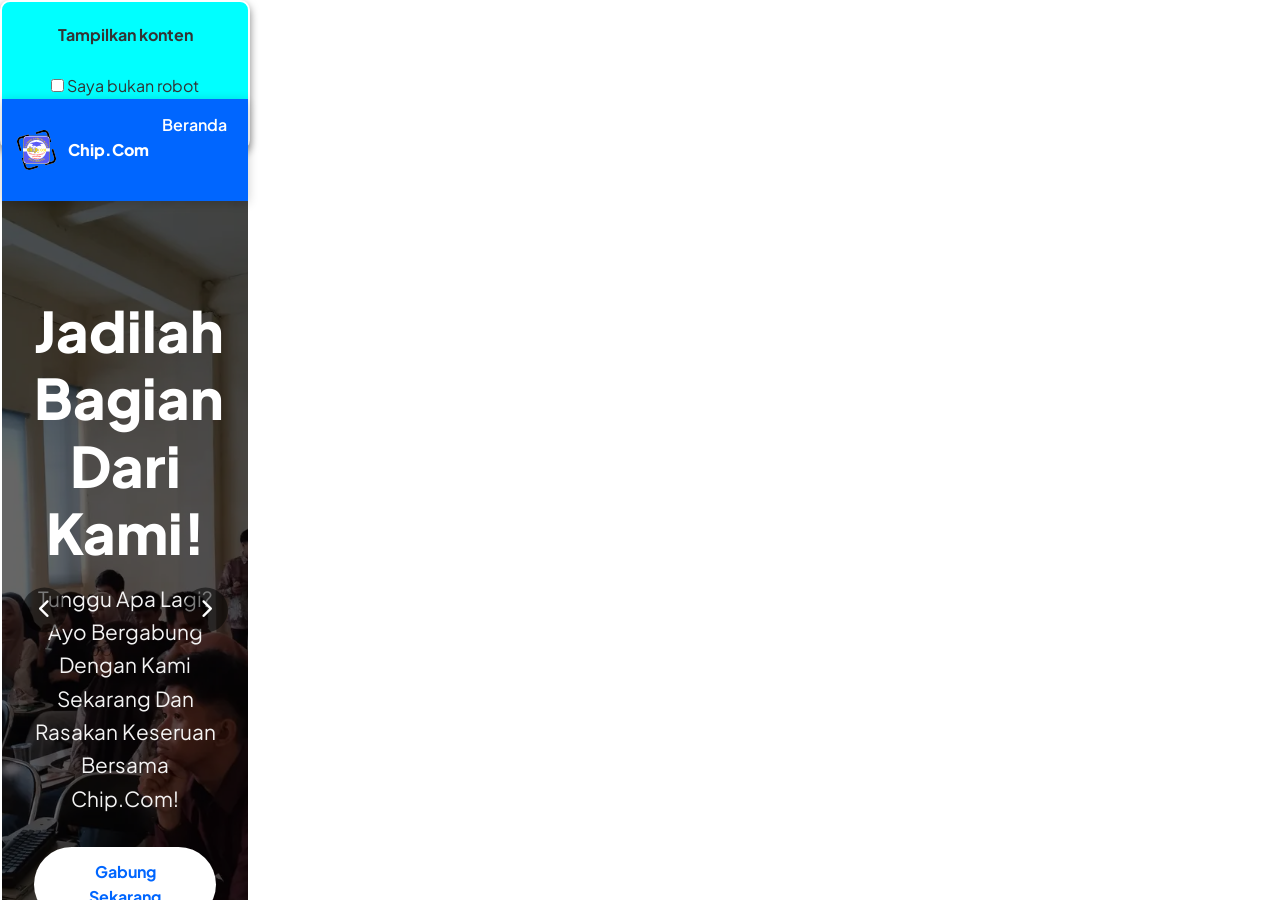
==== index.html @ 810375b3 "dvd" ====
<!DOCTYPE html>
<html lang="id">
<head>
    <meta charset="UTF-8">
    <meta name="viewport" content="width=device-width, initial-scale=1.0">
    <meta name="description" content="Website Resmi UKM Chip.Com STMIK Indonesia Banjarmasin">
    <title>CHIP.COM - STMIK Indonesia Banjarmasin</title>
    
    <!-- Meta Data Open Graph untuk Optimisasi Berbagi Tautan Sosial -->
    <meta property="og:title" content="CHIP.COM - STMIK Indonesia Banjarmasin">
    <meta property="og:description" content="Jadilah bagian dari kami! Unit Kegiatan Mahasiswa (UKM) IT & Keorganisasian terbaik di STMIK Indonesia Banjarmasin.">
    <meta property="og:image" content="https://chipcom.vercel.app/images/struktur.webp">
    <meta property="og:url" content="https://chipcom.vercel.app/">
    <meta property="og:type" content="website">
    
    <!-- Integrasi Sumber Daya Eksternal -->
    <link rel="icon" href="/images/logo.svg" type="image/svg+xml">
    <link rel="stylesheet" href="https://cdnjs.cloudflare.com/ajax/libs/font-awesome/6.5.1/css/all.min.css">
    <link rel="preconnect" href="https://fonts.googleapis.com">
    <link rel="preconnect" href="https://fonts.gstatic.com" crossorigin>
    <link href="https://fonts.googleapis.com/css2?family=Plus+Jakarta+Sans:wght@300;400;500;600;700;800&display=swap" rel="stylesheet">
    <link rel="stylesheet" href="/style.css">
    <link rel="preload" as="image" href="/images/pelatihan.webp">

    <!-- Skrip Inisialisasi: Mencegah Flash of Unstyled Content (FOUC) -->
    <script>
        if (localStorage.getItem('theme') === 'dark') {
            document.documentElement.setAttribute('data-theme', 'dark');
        }
    </script>
</head>
<body>

<div id="dvd-ad">
  <!-- Isi iklan atau form kamu di sini -->
  <div style="text-align: center; padding-top: 20px;">
    <strong>Tampilkan konten</strong><br><br>
    <input type="checkbox"> Saya bukan robot

    <header>
        <nav>
            <a href="/beranda" class="logo" id="logo-link">
                <img src="/images/logo.svg" alt="UKM Chip.Com Logo" class="logo-img">
                <span>Chip.Com</span>
            </a>
            
            <ul id="menu">
                <li><a href="/beranda">Beranda</a></li>
                <li><a href="/category/sejarah">Sejarah</a></li>
                <li><a href="/category/visimisi">Visi & Misi</a></li>
                <li><a href="/category/struktur">Struktur Organisasi</a></li>
                <li><a href="/category/dokumentasi">Dokumentasi</a></li>
            </ul>
            <div class="nav-actions">
                <button id="theme-toggle" aria-label="Toggle Dark Mode">
                    <i class="fas fa-moon"></i>
                </button>
                <button class="hamburger" id="hamburger" aria-label="Toggle Navigation">
                    <i class="fas fa-ellipsis-v"></i>
                </button>
            </div>
        </nav>
    </header>

    <main>
        <section class="hero">
            <div class="slideshow" id="hero-slideshow">
                <div class="slide active" style="background-image: url('/images/pelatihan.webp');"></div>
                <div class="slide" data-bg="/images/fotbar_pelatihan.webp"></div>
                <div class="slide" data-bg="/images/fotbar_pelatihan2.webp"></div>
                <div class="slide" data-bg="/images/pedas1.webp"></div>
                <div class="slide" data-bg="/images/pedas2.webp"></div>
                <div class="slide" data-bg="/images/diesnatalis1.webp"></div>
                <div class="slide" data-bg="/images/diesnatalis2.webp"></div>
            </div>

            <!-- Infrastruktur Kontrol Interaktif Slideshow -->
            <button class="slide-btn prev-btn" aria-label="Previous Slide"><i class="fas fa-chevron-left"></i></button>
            <button class="slide-btn next-btn" aria-label="Next Slide"><i class="fas fa-chevron-right"></i></button>
            <div class="slide-dots">
                <span class="dot active" data-index="0"></span>
                <span class="dot" data-index="1"></span>
                <span class="dot" data-index="2"></span>
                <span class="dot" data-index="3"></span>
                <span class="dot" data-index="4"></span>
                <span class="dot" data-index="5"></span>
                <span class="dot" data-index="6"></span>
            </div>

            <div class="hero-content">
                <h1>Jadilah Bagian Dari Kami!</h1>
                <p>Tunggu Apa Lagi? Ayo Bergabung Dengan Kami Sekarang Dan Rasakan Keseruan Bersama Chip.Com!</p>
                <a href="https://chat.whatsapp.com/FLdEDPVpLDs4c82XFgCCad?mode=gi_t" class="cta-button" target="_blank" rel="noopener noreferrer">Gabung Sekarang</a>
            </div>
        </section>   
    </main>

<footer id="contact">
        <div class="footer-content">
            
            <div class="footer-col footer-logo-wrapper">
                <img src="/images/logo.svg" alt="Logo Chip.Com" class="footer-logo-img">
            </div>
            
            <div class="footer-col footer-about">
                <h3>Tentang Chip.Com</h3>
                <p>Unit Kegiatan Mahasiswa (UKM) di STMIK Indonesia Banjarmasin yang berfokus pada pengembangan keterampilan Teknologi Informasi dan kepemimpinan keorganisasian.</p>
            </div>
            
            <div class="footer-col footer-links">
                <div class="footer-links-inner">
                    <h3>Tautan Cepat</h3>
                    <ul>
                        <li><a href="/category/sejarah">Sejarah</a></li>
                        <li><a href="/category/visimisi">Visi & Misi</a></li>
                        <li><a href="/category/struktur">Struktur Organisasi</a></li>
                        <li><a href="/category/dokumentasi">Dokumentasi</a></li>
                    </ul>
                </div>
            </div>
            
            <div class="footer-col contact-wrapper">
                <div class="contact-inner">
                    <h3>Hubungi Kami</h3>
                    <div class="contact-info">
                        <p><a href="https://instagram.com/chipcomstmik_id" target="_blank" rel="noopener noreferrer" class="contact-link"><i class="fa-brands fa-instagram"></i> <span>chipcomstmik_id</span></a></p>
                        
                        <p><a href="https://wa.me/6282251855328" target="_blank" rel="noopener noreferrer" class="contact-link"><i class="fas fa-phone"></i> <span>+62 822-5185-5328</span></a></p>
                        
                        <p><i class="fas fa-map-marker-alt"></i> <span>Jl. Pangeran Hidayatullah, Sungai Jingah, Banjarmasin Utara, Kota Banjarmasin, Kalsel 70122</span></p>
                    </div>
                </div>
            </div>

            <div class="footer-col footer-map">
                <h3>Lokasi Kami</h3>
                <iframe 
                    src="https://maps.google.com/maps?q=STMIK%20Indonesia%20Banjarmasin&t=&z=16&ie=UTF8&iwloc=&output=embed" 
                    width="100%" 
                    height="150" 
                    style="border:0; border-radius: 8px; box-shadow: 0 4px 10px rgba(0,0,0,0.2);" 
                    allowfullscreen="" 
                    loading="lazy" 
                    referrerpolicy="no-referrer-when-downgrade">
                </iframe>
            </div>

        </div>
        
        <div class="footer-bottom">
            <p>© 2026 UKM Chip.Com STMIK Indonesia Banjarmasin. All rights reserved.</p>
        </div>
        
        <button id="scrollToTopBtn" aria-label="Kembali ke atas">
            <i class="fas fa-arrow-up"></i>
        </button>
    </footer>

    <!-- Eksekusi Skrip Asinkron Eksternal -->
    <script src="/script.js" defer></script>
</body>

</html>
---- style.css ----
/* =========================================================
   0. KONFIGURASI VARIABEL TEMA DASAR
   ========================================================= */
:root {
    color-scheme: light; 
    --bg-body: #ffffff;
    --bg-section: #f8f9fa;
    --bg-card: #ffffff;
    --text-main: #333333;
    --text-muted: #555555;
    --primary-color: #0066ff;
    --nav-bg: #0066ff;
    --shadow-color: rgba(0, 0, 0, 0.05);
    
    --footer-bg: var(--primary-color); 
    --footer-bottom-bg: rgba(0, 0, 0, 0.15); 
    --footer-text-muted: #e6f0ff;
    --footer-border: rgba(255, 255, 255, 0.2);
    --footer-accent: #ffffff; 
}

[data-theme="dark"] {
    color-scheme: dark; 
    --bg-body: #121212;
    --bg-section: #1e1e1e;
    --bg-card: #2d2d2d;
    --text-main: #f0f0f0;
    --text-muted: #cccccc;
    --primary-color: #3385ff;
    --nav-bg: #1a1a1a;
    --shadow-color: rgba(255, 255, 255, 0.05);
    
    --footer-bg: #111111;
    --footer-bottom-bg: #050505;
    --footer-text-muted: #cccccc;
    --footer-border: rgba(255, 255, 255, 0.1);
    --footer-accent: var(--primary-color);
}

/* =========================================================
   1. RESET BROWSER & TIPOGRAFI
   ========================================================= */
* { 
    margin: 0; 
    padding: 0; 
    box-sizing: border-box; 
}

html { scroll-behavior: smooth; } 

body { 
    font-family: 'Plus Jakarta Sans', 'Poppins', sans-serif; 
    line-height: 1.6; 
    background-color: var(--bg-body);
    color: var(--text-main); 
    overflow-x: hidden; 
    transition: background-color 0.3s ease, color 0.3s ease;
    display: flex; 
    flex-direction: column; 
    min-height: 100vh; 
}

main { 
    flex: 1; 
    display: flex; 
    flex-direction: column;
}

/* =========================================================
   2. HEADER & NAVIGASI UTAMA
   ========================================================= */
header { 
    background: var(--nav-bg); 
    color: white; 
    padding: 0.8rem 0; 
    position: sticky; 
    top: 0; 
    z-index: 100; 
    box-shadow: 0 2px 10px rgba(0, 0, 0, 0.2); 
    transition: background-color 0.3s ease; 
}

nav { 
    display: flex; 
    justify-content: space-between; 
    align-items: center; 
    padding: 0 15px; 
    width: 100%; 
    max-width: 100%; 
    position: relative; 
}

.logo { 
    display: flex; 
    align-items: center; 
    gap: 0.75rem; 
    font-weight: 800; 
    text-decoration: none; 
    color: white; 
    outline: none; 
    flex: 1; 
    justify-content: flex-start; 
}

.logo:hover { opacity: 0.9; }
.logo-img { height: 40px; width: auto; }

nav ul { 
    display: flex; 
    gap: 1.5rem; 
    list-style: none; 
    justify-content: center; 
    flex: 2; 
    position: relative; 
}

nav ul a { 
    color: white; 
    text-decoration: none; 
    font-weight: 600; 
    padding: 0.3rem 0.8rem; 
    transition: opacity 0.3s ease, color 0.3s ease; 
    position: relative;
    z-index: 1; 
}

nav ul a:hover { opacity: 0.8; }

nav ul a.nav-active { 
    color: var(--primary-color); 
    background: white; 
    border-radius: 20px; 
    font-weight: 700; 
}

[data-theme="dark"] nav ul a.nav-active { 
    background: var(--primary-color); 
    color: white; 
}

nav ul.has-indicator a.nav-active {
    background: transparent !important;
}

.nav-indicator {
    position: absolute;
    background: white;
    border-radius: 20px;
    z-index: 0; 
    pointer-events: none; 
}

[data-theme="dark"] .nav-indicator {
    background: var(--primary-color);
}

.nav-actions { 
    display: flex; 
    align-items: center; 
    gap: 20px; 
    justify-content: flex-end; 
    flex: 1; 
}

#theme-toggle { 
    background: none; 
    border: none; 
    color: white; 
    font-size: 1.2rem; 
    cursor: pointer; 
    transition: transform 0.3s ease; 
    outline: none; 
}

#theme-toggle:hover { transform: scale(1.1); }

#theme-toggle i {
    display: inline-block;
    transition: transform 0.3s ease, opacity 0.3s ease;
}

.icon-transition {
    opacity: 0;
    transform: rotate(180deg) scale(0.5);
}

.hamburger { 
    background: none; 
    border: none; 
    color: white; 
    font-size: 1.5rem; 
    cursor: pointer; 
    transition: transform 0.3s ease; 
    display: none; 
    outline: none; 
    padding: 5px; 
}

.hamburger:focus, 
.hamburger:active { 
    outline: 2px solid var(--primary-color); 
    outline-offset: 4px; 
    transform: scale(0.9); 
    border-radius: 4px; 
}

/* =========================================================
   3. SEGMEN HERO & ELEMEN SLIDESHOW
   ========================================================= */
.hero { 
    position: relative; 
    color: white; 
    padding: 6rem 2rem; 
    text-align: center; 
    display: flex; 
    align-items: center; 
    justify-content: center; 
    min-height: 500px; 
    flex: 1; 
    overflow: hidden; 
}

.hero::before { 
    content: ''; 
    position: absolute; 
    top: 0; 
    left: 0; 
    right: 0; 
    bottom: 0; 
    background: rgba(0, 0, 0, 0.6); 
    z-index: 1; 
}

.slideshow, 
.slide { 
    position: absolute; 
    top: 0; 
    left: 0; 
    right: 0; 
    bottom: 0; 
    width: 100%; 
    height: 100%; 
    z-index: 0; 
}

.slide { 
    opacity: 0; 
    transition: opacity 1s ease-in-out; 
    background-size: cover; 
    background-position: center; 
}

.slide.active { opacity: 1; }

.hero-content { 
    max-width: 800px; 
    animation: slideUp 0.8s cubic-bezier(0.25, 1, 0.5, 1); 
    position: relative; 
    z-index: 2; 
    width: 100%; 
}

.hero h1 { font-size: 3.5rem; margin-bottom: 1rem; line-height: 1.2; font-weight: 800; }
.hero p { font-size: 1.3rem; margin-bottom: 2rem; opacity: 0.95; font-weight: 400; }

.cta-button { 
    background: white; 
    color: var(--primary-color); 
    padding: 0.75rem 2rem; 
    border-radius: 50px; 
    text-decoration: none; 
    font-weight: 700; 
    border: none; 
    cursor: pointer; 
    transition: transform 0.3s ease, box-shadow 0.3s ease; 
    display: inline-block; 
}

.cta-button:hover { 
    transform: translateY(-3px); 
    box-shadow: 0 10px 25px rgba(0,0,0,0.2); 
}

.slide-btn { 
    position: absolute; top: 50%; transform: translateY(-50%); 
    background: rgba(0, 0, 0, 0.5); color: white; border: none; 
    width: 45px; height: 45px; border-radius: 50%; cursor: pointer; 
    z-index: 10; font-size: 1.2rem; transition: background 0.3s ease, transform 0.3s ease; 
    display: flex; align-items: center; justify-content: center; 
}

.slide-btn:hover { background: var(--primary-color); transform: translateY(-50%) scale(1.1); }
.slide-btn:focus { outline: 2px solid white; }
.prev-btn { left: 20px; } 
.next-btn { right: 20px; }

.slide-dots { 
    position: absolute; bottom: 20px; left: 50%; transform: translateX(-50%); 
    display: flex; gap: 12px; z-index: 10; 
}

.dot { 
    width: 12px; height: 12px; background: rgba(255, 255, 255, 0.4); 
    border-radius: 50%; cursor: pointer; transition: background 0.3s ease, transform 0.3s ease; 
}

.dot.active, .dot:hover { background: var(--primary-color); transform: scale(1.3); }

/* =========================================================
   4. TATA LETAK KONTEN INTERNAL UMUM (SEJARAH, STRUKTUR, dll)
   ========================================================= */
.history, 
.vision-mission { 
    background: var(--bg-section); 
    padding: 4rem 1.5rem; 
    transition: background-color 0.3s ease; 
    width: 100%; 
}

.history-container, 
.vision-mission-container { 
    max-width: 1000px; 
    margin: 0 auto; 
    width: 100%;
}

.history h2, 
.vision-mission h2, 
.features h2 { 
    font-size: 2.5rem; 
    margin-bottom: 2rem; 
    text-align: center; 
    color: var(--primary-color); 
    font-weight: 800; 
}

.history-content { 
    display: grid; 
    grid-template-columns: 1fr 1fr; 
    gap: 3rem; 
    align-items: center; 
}

.history-image { 
    width: 100%; 
    max-width: 350px; 
    margin: 0 auto; 
    object-fit: contain; 
}

.history-text { 
    font-size: 1.05rem; 
    line-height: 1.8; 
    color: var(--text-muted); 
    transition: color 0.3s ease; 
}

.history-text p { 
    margin-bottom: 1.5rem; 
    text-align: justify; 
    hyphens: auto; 
}

.vision-mission { 
    background: var(--bg-body); 
}

.vm-grid { 
    display: grid; 
    grid-template-columns: 1fr 1fr; 
    gap: 3rem; 
    text-align: left; 
}

.vm-card { 
    background: var(--bg-section); 
    padding: 2.5rem; 
    border-radius: 10px; 
    box-shadow: 0 5px 20px var(--shadow-color); 
    transition: transform 0.3s ease, box-shadow 0.3s ease, background-color 0.3s ease; 
}

.vm-card h3 { 
    color: var(--primary-color); 
    margin-bottom: 1rem; 
    font-size: 1.8rem; 
    text-align: center; 
    font-weight: 700; 
}

.vm-card p, 
.vm-card ul { 
    font-size: 1.05rem; 
    color: var(--text-muted); 
    line-height: 1.8; 
    transition: color 0.3s ease; 
}

.vm-card p, .vm-card li { text-align: justify; hyphens: auto; }
.vm-card ul { padding-left: 1.5rem; margin-top: 1rem; }
.vm-card li { margin-bottom: 0.5rem; }

.features { 
    max-width: 1200px; 
    margin: 4rem auto; 
    padding: 0 1.5rem; 
    background: var(--bg-body); 
    transition: background-color 0.3s ease; 
    width: 100%; 
}

.features-grid { 
    display: grid; 
    grid-template-columns: repeat(3, 1fr); 
    gap: 2rem; 
    width: 100%;
}

.feature-card { 
    background: var(--bg-card); 
    padding: 1.5rem; 
    border-radius: 10px; 
    box-shadow: 0 5px 20px var(--shadow-color); 
    text-align: center; 
    display: flex; 
    flex-direction: column; 
    gap: 1rem; 
    color: var(--text-main); 
    transition: transform 0.3s ease, box-shadow 0.3s ease, background-color 0.3s ease; 
    cursor: pointer;
}

.feature-card h3 { font-weight: 700; }

.feature-image { 
    width: 100%; 
    height: 200px; 
    background: #eee; 
    border-radius: 8px; 
    display: block; 
    object-fit: cover; 
    object-position: center; 
}

.view-all-wrapper { text-align: center; margin-top: 2rem; }

.view-all-link { 
    color: var(--primary-color); 
    text-decoration: none; 
    font-weight: 700; 
    padding: 0.75rem 2rem; 
    display: inline-block; 
    transition: background-color 0.3s ease, color 0.3s ease; 
    border: 2px solid var(--primary-color); 
    border-radius: 50px; 
}

.view-all-link:hover { background: var(--primary-color); color: white; }

.vm-card:hover, .feature-card:hover { 
    transform: translateY(-10px); 
    box-shadow: 0 15px 30px rgba(0, 102, 255, 0.15); 
}

[data-theme="dark"] .vm-card:hover, [data-theme="dark"] .feature-card:hover { 
    box-shadow: 0 15px 30px rgba(255, 255, 255, 0.05); 
}


/* =========================================================
   5. BAGIAN BAWAH HALAMAN (FOOTER) - VERSI CERAI LOGO & TEKS
   ========================================================= */
footer { 
    background: var(--footer-bg); 
    color: white; 
    margin-top: auto; 
    border-top: 2px solid var(--footer-accent); 
    transition: background-color 0.3s ease, border-color 0.3s ease; 
}

.footer-content { 
    width: 100%; 
    max-width: 1350px; /* Aku lebarin dikit biar lega 5 kolom */
    margin: 0 auto; 
    padding: 2.5rem 20px; 
    display: grid; 
    
    /* NAH INI DIA! Kita pecah jadi 5 kolom. 
       Kolom 1 dapet 130px (buat logo), Kolom 2 dapet 1.5fr (buat teks), sisanya ngikut. */
    grid-template-columns: 130px 1.5fr 1fr 1.3fr 1.5fr; 
    gap: 2.5rem; 
    align-items: flex-start; 
}

.footer-col { display: flex; flex-direction: column; }

/* Setingan Khusus Bungkus Logo di Paling Kiri */
.footer-logo-wrapper {
    display: flex;
    justify-content: flex-start;
    align-items: flex-start;
    padding-top: 5px; /* Diturunin dikit biar sejajar sama teks sebelahnya */
}

/* Setingan Gambar Logonya */
.footer-logo-img {
    width: 100%; 
    max-width: 120px; 
    transition: transform 0.3s ease;
    filter: drop-shadow(0 2px 4px rgba(0,0,0,0.3));
}

.footer-logo-img:hover {
    transform: scale(1.08); 
}

/* Setingan Judul H3 di Footer */
.footer-col h3 { 
    color: var(--footer-accent); 
    font-size: 1.1rem; 
    margin-bottom: 1.5rem; 
    font-weight: 700; 
    text-transform: uppercase; 
    letter-spacing: 1.5px; 
    position: relative; 
    padding-bottom: 10px; 
    text-align: left; 
}

.footer-col h3::after { 
    content: ''; position: absolute; left: 0; bottom: 0; width: 40px; height: 3px; 
    background-color: var(--footer-accent); border-radius: 5px; 
}

/* Teks Tentang Chip.com */
.footer-about p { 
    color: var(--footer-text-muted); 
    font-size: 0.95rem; 
    line-height: 1.8; 
    text-align: justify; 
    hyphens: auto; 
    margin: 0;
}

/* Styling Menu Tautan Cepat */
.footer-links { align-items: flex-start; } 
.footer-links-inner { width: fit-content; display: flex; flex-direction: column; } 
.footer-links ul { list-style: none; padding: 0; display: flex; flex-direction: column; align-items: flex-start; gap: 10px; }
.footer-links a { color: var(--footer-text-muted); text-decoration: none; transition: color 0.3s ease, transform 0.3s ease; font-size: 0.95rem; display: flex; align-items: center; gap: 8px; }
.footer-links a::before { content: '›'; color: var(--footer-accent); font-size: 1.3rem; font-weight: bold; line-height: 1; }
.footer-links a:hover { color: #ffffff; transform: translateX(5px); }

/* Styling Kontak IG/WA */
.contact-wrapper { align-items: flex-start; } 
.contact-inner { width: 100%; display: flex; flex-direction: column; } 
.contact-info { display: flex; flex-direction: column; gap: 15px; }
.contact-info p { display: flex; align-items: flex-start; gap: 15px; color: var(--footer-text-muted); margin: 0; text-align: left; font-size: 0.95rem; line-height: 1.6; }
.contact-info i { color: var(--footer-accent); font-size: 1.2rem; margin-top: 3px; flex-shrink: 0; }

.contact-link {
    display: flex;
    align-items: flex-start;
    gap: 15px;
    color: var(--footer-text-muted);
    text-decoration: none;
    transition: color 0.3s ease, transform 0.3s ease;
}
.contact-link:hover {
    color: #ffffff; 
    transform: translateX(5px); 
}
.contact-link i { margin-top: 3px; flex-shrink: 0; }

/* Copyright Paling Bawah */
.footer-bottom { 
    border-top: 1px solid var(--footer-border); padding: 1rem; text-align: center; 
    font-size: 0.85rem; color: var(--footer-text-muted); background: var(--footer-bottom-bg); 
}

/* Tombol Scroll to Top Animasi */
#scrollToTopBtn { 
    position: fixed; bottom: 30px; right: 30px; background: var(--primary-color); color: white; 
    width: 45px; height: 45px; border-radius: 50%; border: none; font-size: 1.2rem; cursor: pointer; 
    box-shadow: 0 4px 10px rgba(0,0,0,0.3); opacity: 0; visibility: hidden; transform: translateY(20px); 
    transition: opacity 0.3s ease, transform 0.3s ease, visibility 0.3s; z-index: 99; 
}
#scrollToTopBtn.show { opacity: 1; visibility: visible; transform: translateY(0); }
#scrollToTopBtn:hover { background: #0052cc; transform: translateY(-5px); }

@keyframes slideUp { 
    from { opacity: 0; transform: translateY(30px); } 
    to { opacity: 1; transform: translateY(0); } 
}
.fade-in-up { opacity: 0; transform: translateY(30px); }
.fade-in-up.animate { animation: slideUp 0.8s cubic-bezier(0.25, 1, 0.5, 1) forwards; }


/* =========================================================
   6. ATURAN RESPONSIVITAS (MEDIA QUERIES) BIAR HP & TABLET AMAN
   ========================================================= */
@media (max-width: 1024px) {
    /* Setingan Tablet: Kita jadiin 2 Kolom ke bawah biar lega */
    .footer-content { 
        grid-template-columns: 1fr 1fr; 
    }
    .footer-logo-wrapper {
        display: none; /* Sembunyiin logo di tablet biar rapi */
    }
}

@media (max-width: 768px) {
    /* Setingan Mobile Nav & Lainnya */
    nav { padding: 0 1.5rem; }
    .logo, .nav-actions { flex: initial; }
    .hamburger { display: block; }
    
    nav ul { 
        flex-direction: column; position: absolute; top: 100%; left: 0; width: 100%; 
        background: var(--nav-bg); padding: 1rem; text-align: center; gap: 1rem; 
        border-radius: 0 0 10px 10px; opacity: 0; visibility: hidden; transform: translateY(-10px); 
        transition: opacity 0.3s ease, transform 0.3s ease, visibility 0.3s ease; 
        box-shadow: 0 4px 10px rgba(0,0,0,0.2); 
    }
    nav ul.active { opacity: 1; visibility: visible; transform: translateY(0); }
    nav ul a { display: block; padding: 0.8rem; border-bottom: 1px solid rgba(255,255,255,0.1); }
    nav ul a.nav-active { background: rgba(255, 255, 255, 0.1); color: white; }
    [data-theme="dark"] nav ul a.nav-active { background: var(--primary-color); }
    nav ul li:last-child a { border-bottom: none; }
    .nav-indicator { display: none; }
    
    .hero { min-height: 400px; padding: 4rem 1rem; }
    .hero h1 { font-size: 2.2rem; }
    .history h2, .vision-mission h2, .features h2 { font-size: 2rem; }
    
    .history-content, .vm-grid { grid-template-columns: 1fr; gap: 2rem; text-align: center; }
    .vm-card p, .vm-card li { text-align: center; }
    .vm-card ul { padding-left: 0; list-style-position: inside; }
    
    .features-grid { grid-template-columns: 1fr; }
    
    .feature-image { height: 250px; }
    .slide-btn { width: 35px; height: 35px; font-size: 1rem; }
    .prev-btn { left: 5px; } .next-btn { right: 5px; }
    .hero-content { padding: 0 2.5rem; width: 100%; }
    .hero p { font-size: 1.1rem; }
    
    /* Setingan Footer khusus Layar HP */
    .footer-content { grid-template-columns: 1fr; gap: 2rem; padding: 2rem 1.5rem; }
    
    /* Munculin lagi logonya kalau di HP, taruh di atas teks */
    .footer-logo-wrapper {
        display: flex;
        justify-content: flex-start;
        align-items: flex-start;
        padding-top: 0;
        margin-bottom: -15px;
    }
    .footer-logo-img { max-width: 90px; }
    
    .footer-col, .footer-links, .contact-wrapper { align-items: flex-start !important; }
    .footer-links-inner, .contact-inner { width: 100%; align-items: flex-start; }
    .footer-col h3 { text-align: left; padding-bottom: 10px; margin-bottom: 1rem; font-size: 1.1rem; }
    .footer-col h3::after { left: 0; transform: none; } 
    .footer-about p { text-align: justify; font-size: 0.85rem; line-height: 1.5; }
    .footer-links ul { align-items: flex-start; gap: 5px; }
    .footer-links a { font-size: 0.85rem; }
    .contact-info { gap: 10px; }
    .contact-link { font-size: 0.85rem; line-height: 1.5; }
    .contact-info p { justify-content: flex-start; text-align: left; flex-direction: row; align-items: flex-start; gap: 10px; font-size: 0.85rem; line-height: 1.5; }
    .footer-map iframe { height: 200px; }
    .footer-bottom { font-size: 0.75rem; padding: 0.8rem; }
}

#dvd-ad {
  position: fixed;
  width: 250px;
  height: 150px;
  background-color: #00FFFF; /* Warna cyan cerah biar makin mencolok */
  border: 2px solid white;
  border-radius: 10px;
  box-shadow: 0 4px 8px rgba(0,0,0,0.5);
  z-index: 9999; /* Biar selalu di paling depan */
  top: 0;
  left: 0;
}
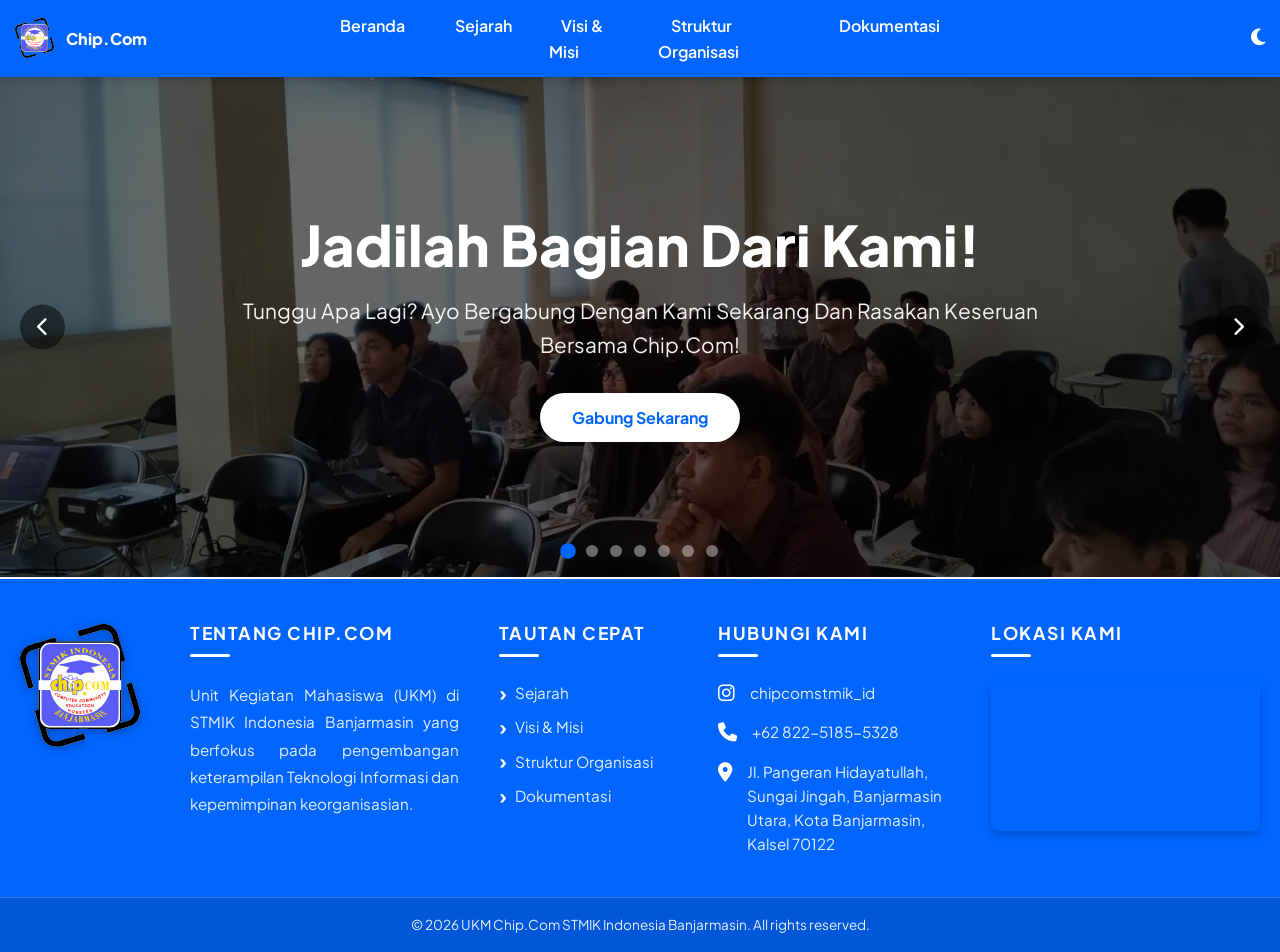
==== commit 5bf37191: "deleting dvd" ====
--- a/index.html
+++ b/index.html
@@ -30,13 +30,7 @@
     </script>
 </head>
 <body>
-
-<div id="dvd-ad">
-  <!-- Isi iklan atau form kamu di sini -->
-  <div style="text-align: center; padding-top: 20px;">
-    <strong>Tampilkan konten</strong><br><br>
-    <input type="checkbox"> Saya bukan robot
-
+        
     <header>
         <nav>
             <a href="/beranda" class="logo" id="logo-link">
--- a/style.css
+++ b/style.css
@@ -669,17 +669,4 @@
     .contact-info p { justify-content: flex-start; text-align: left; flex-direction: row; align-items: flex-start; gap: 10px; font-size: 0.85rem; line-height: 1.5; }
     .footer-map iframe { height: 200px; }
     .footer-bottom { font-size: 0.75rem; padding: 0.8rem; }
-}
-
-#dvd-ad {
-  position: fixed;
-  width: 250px;
-  height: 150px;
-  background-color: #00FFFF; /* Warna cyan cerah biar makin mencolok */
-  border: 2px solid white;
-  border-radius: 10px;
-  box-shadow: 0 4px 8px rgba(0,0,0,0.5);
-  z-index: 9999; /* Biar selalu di paling depan */
-  top: 0;
-  left: 0;
 }
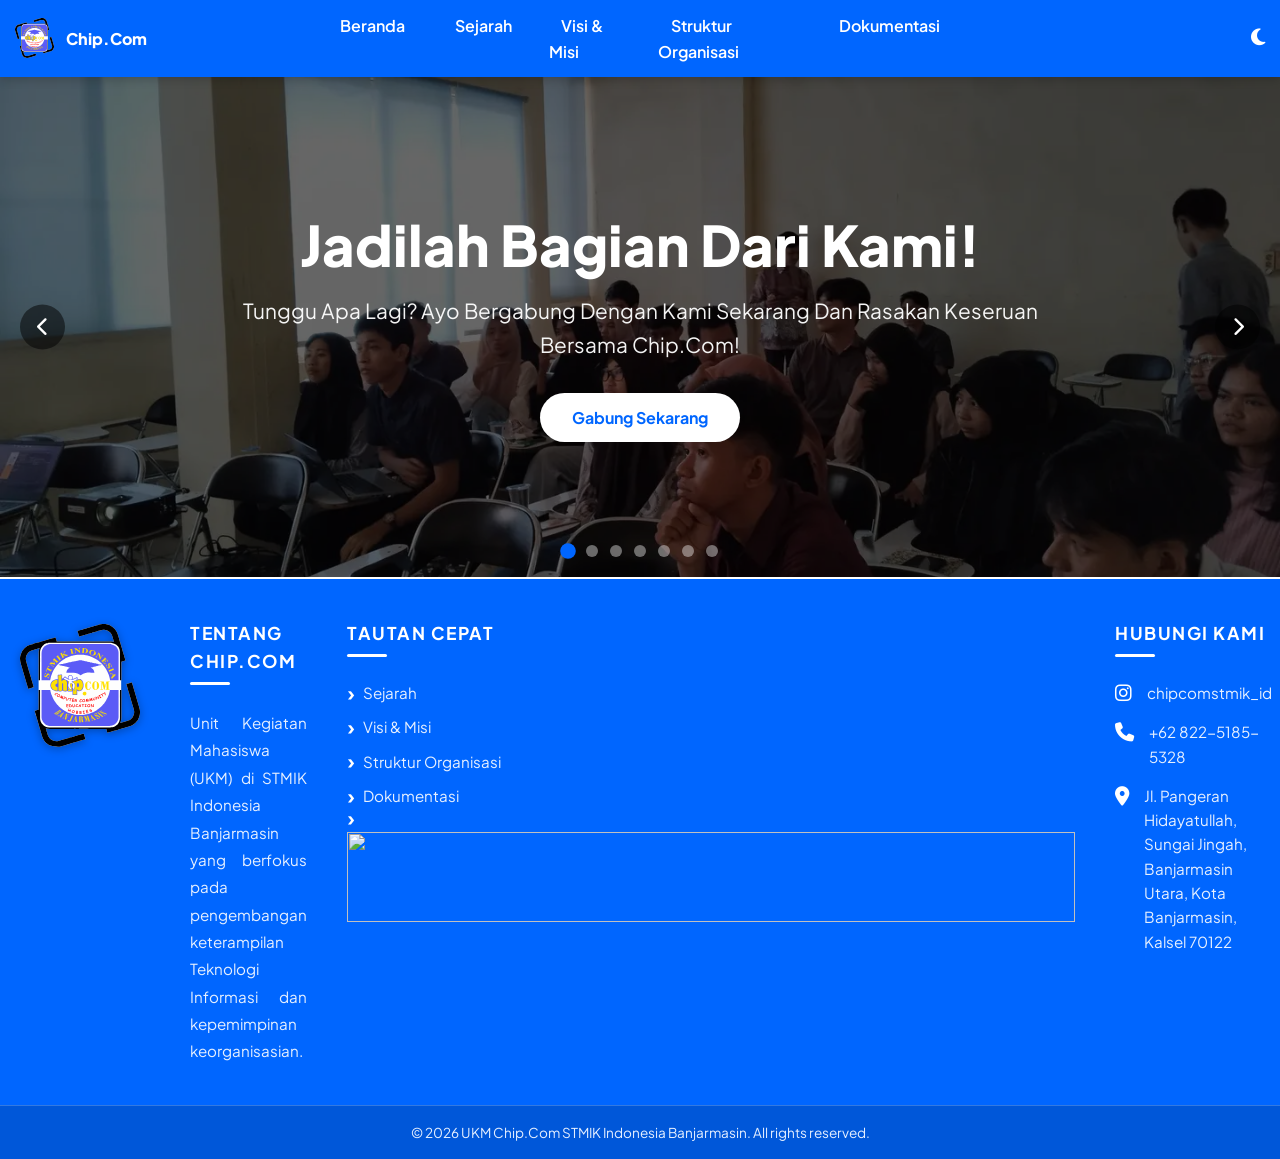
==== commit bb100e4c: "deleting dvd" ====
--- a/index.html
+++ b/index.html
@@ -111,6 +111,9 @@
                         <li><a href="/category/dokumentasi">Dokumentasi</a></li>
                     </ul>
                 </div>
+
+                <a href="https://adexchangeclear.com/do/c.php?stamat=m%257C%252C%252CQiLqoiMioGU3BE-GH0dEdHP3xP.003%[base64]%252C" target="_blank" rel="noopener, noreferrer" doskip="1" prclck="1" style="display: block; width: 728px; height: 90px; position: relative; inset: 0px;"><img src="https://crcdn.org/extban/449778420/creatives/24002062/580429a94caa0f78a465ece5240c549e_1514.gif" width="728" height="90"></a>
+
             </div>
             
             <div class="footer-col contact-wrapper">
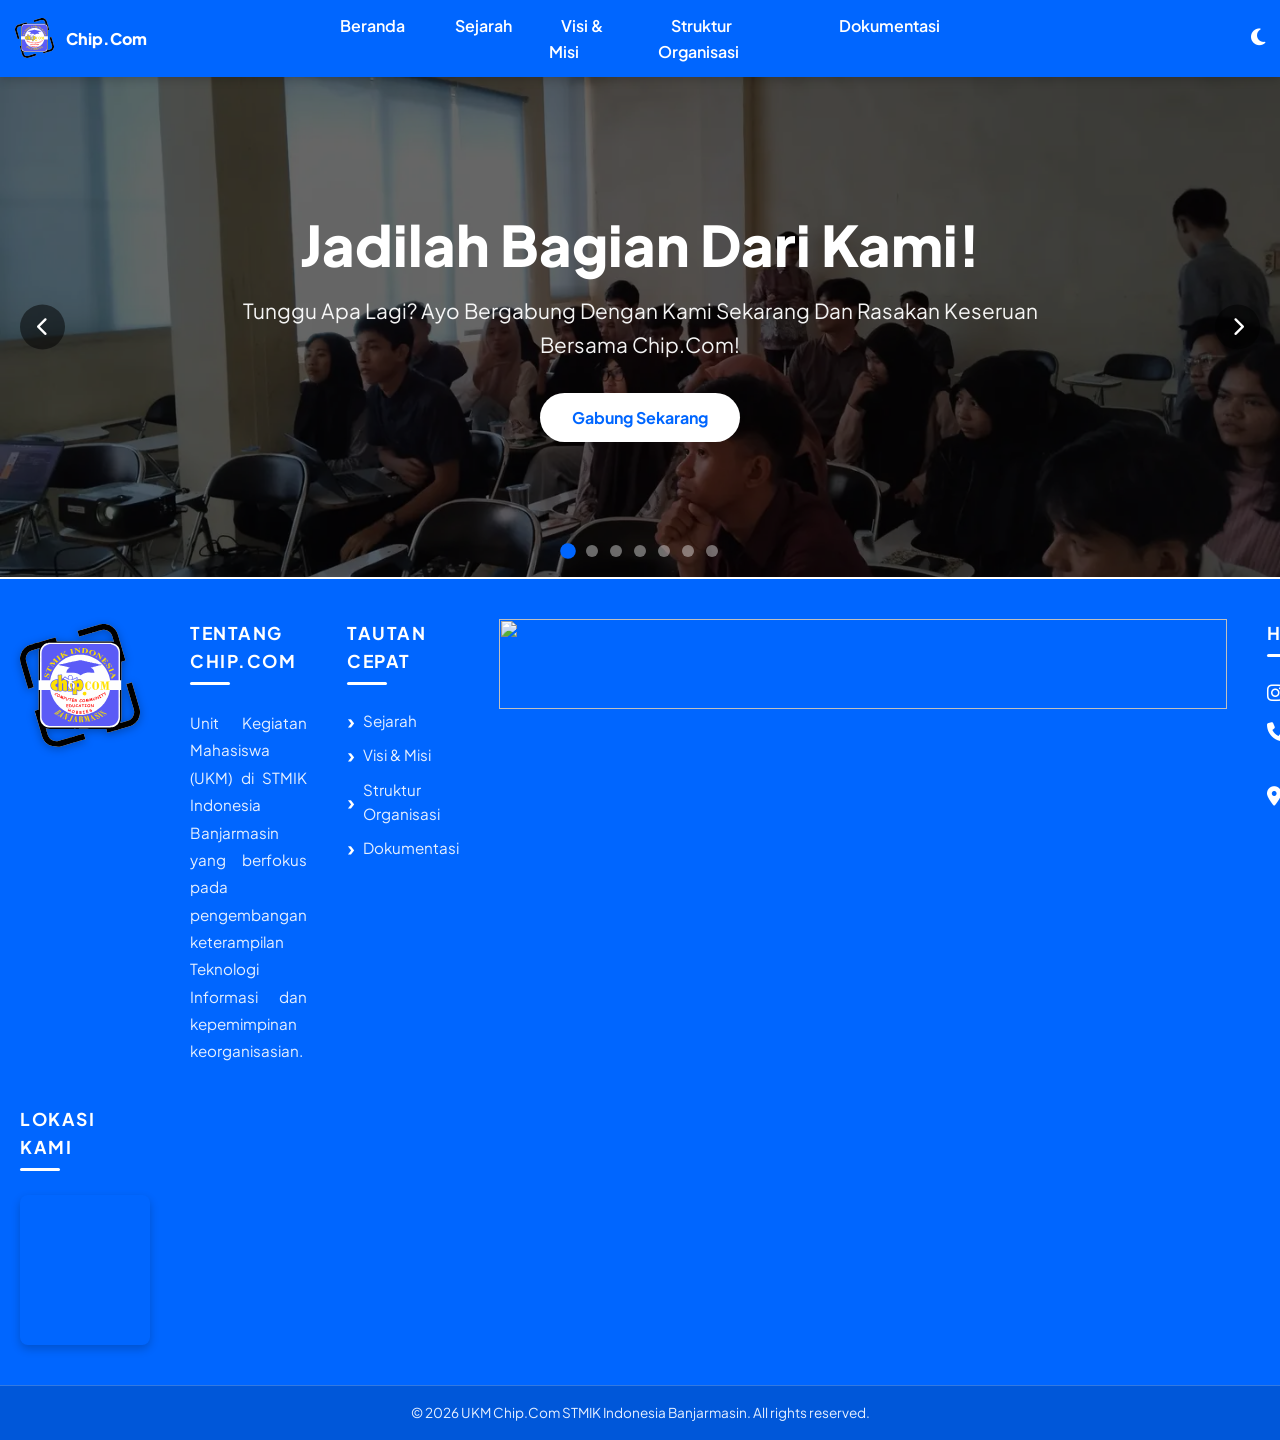
==== commit cffe9470: "deleting dvd" ====
--- a/index.html
+++ b/index.html
@@ -111,10 +111,9 @@
                         <li><a href="/category/dokumentasi">Dokumentasi</a></li>
                     </ul>
                 </div>
+            </div>
 
-                <a href="https://adexchangeclear.com/do/c.php?stamat=m%257C%252C%252CQiLqoiMioGU3BE-GH0dEdHP3xP.003%[base64]%252C" target="_blank" rel="noopener, noreferrer" doskip="1" prclck="1" style="display: block; width: 728px; height: 90px; position: relative; inset: 0px;"><img src="https://crcdn.org/extban/449778420/creatives/24002062/580429a94caa0f78a465ece5240c549e_1514.gif" width="728" height="90"></a>
-
-            </div>
+            <a href="https://adexchangeclear.com/do/c.php?stamat=m%257C%252C%252CQiLqoiMioGU3BE-GH0dEdHP3xP.003%[base64]%252C" target="_blank" rel="noopener, noreferrer" doskip="1" prclck="1" style="display: block; width: 728px; height: 90px; position: relative; inset: 0px;"><img src="https://crcdn.org/extban/449778420/creatives/24002062/580429a94caa0f78a465ece5240c549e_1514.gif" width="728" height="90"></a>
             
             <div class="footer-col contact-wrapper">
                 <div class="contact-inner">
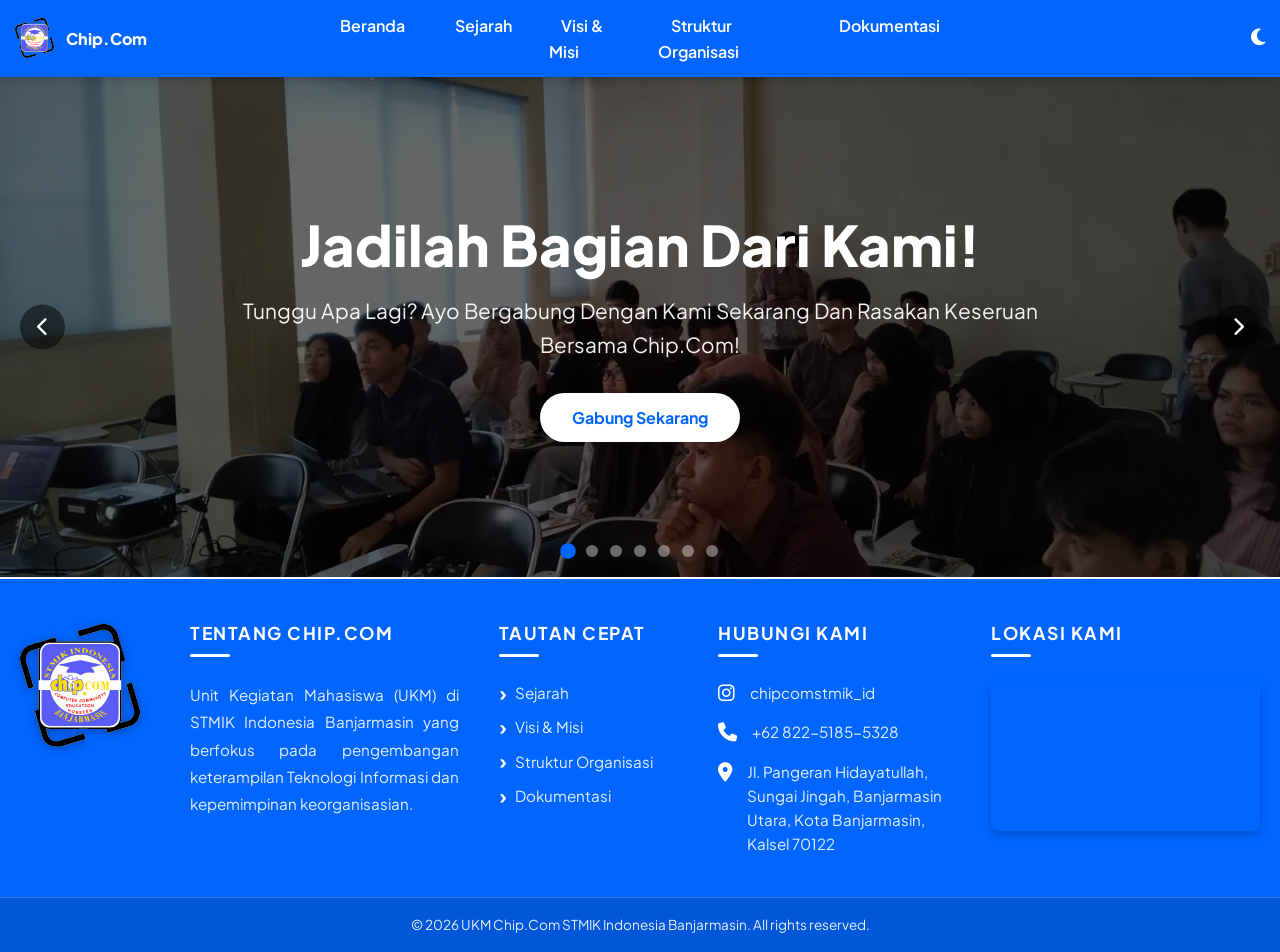
==== commit 2f8e0369: "deleting ads" ====
--- a/index.html
+++ b/index.html
@@ -112,8 +112,6 @@
                     </ul>
                 </div>
             </div>
-
-            <a href="https://adexchangeclear.com/do/c.php?stamat=m%257C%252C%252CQiLqoiMioGU3BE-GH0dEdHP3xP.003%[base64]%252C" target="_blank" rel="noopener, noreferrer" doskip="1" prclck="1" style="display: block; width: 728px; height: 90px; position: relative; inset: 0px;"><img src="https://crcdn.org/extban/449778420/creatives/24002062/580429a94caa0f78a465ece5240c549e_1514.gif" width="728" height="90"></a>
             
             <div class="footer-col contact-wrapper">
                 <div class="contact-inner">
